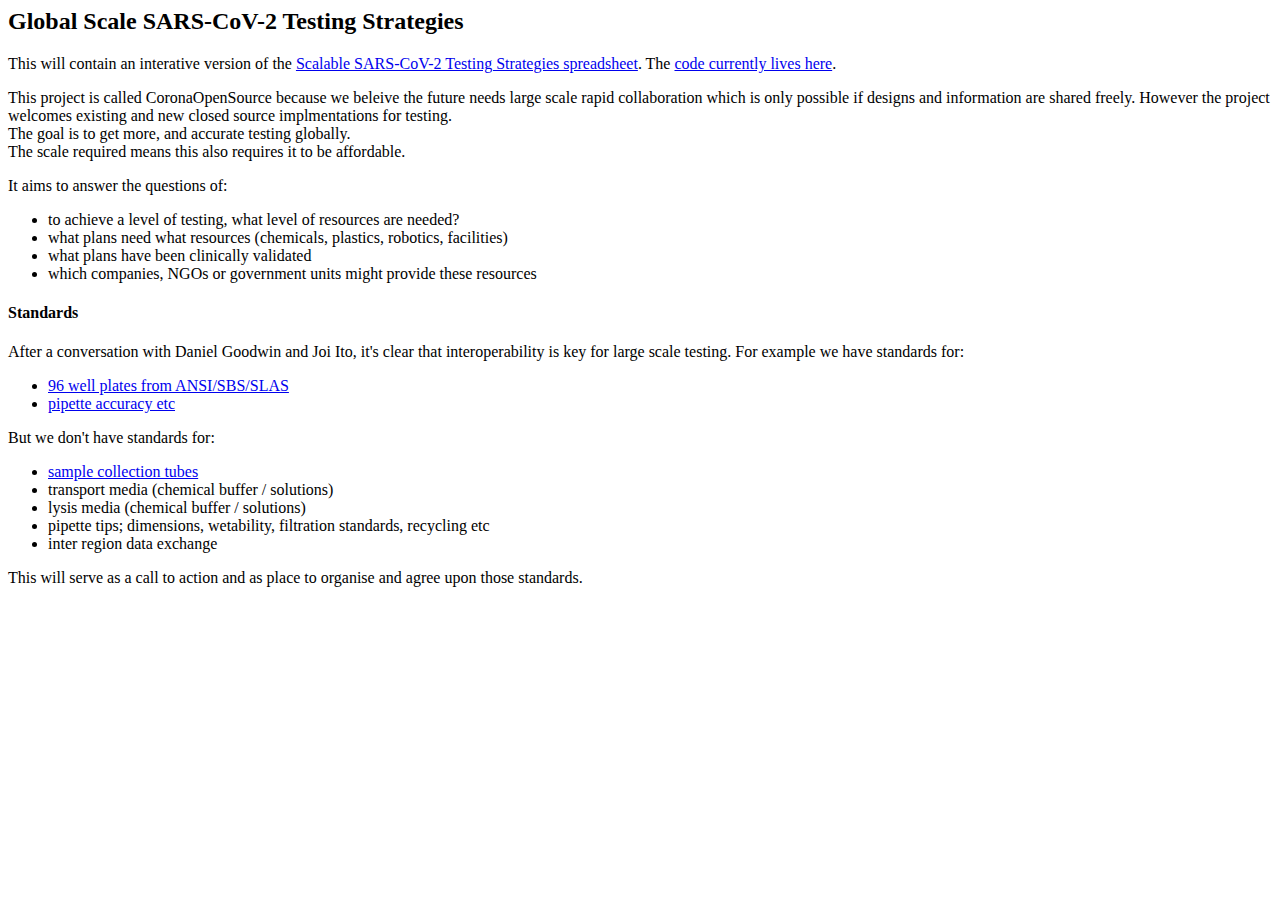
==== index.html @ 5ccc8fed "Update index.html" ====
<html>
<body>
  <h2>Global Scale SARS-CoV-2 Testing Strategies</h2>
  <p>
    This will contain an interative version of the <a href="https://docs.google.com/spreadsheets/d/1vgjfj3HQX269kGi21wtF6sfsjLfuOe-NWLp2GT7XMjE/edit#gid=0">Scalable SARS-CoV-2 Testing Strategies spreadsheet</a>.  The <a href="https://github.com/TheWorldSim/SARS-CoV-2-testing">code currently lives here</a>.
  </p>
  <p>
    This project is called CoronaOpenSource because we beleive the future needs large scale rapid collaboration which is only possible if designs and information are shared freely.  However the project welcomes existing and new closed source implmentations for testing.
    <br>The goal is to get more, and accurate testing globally.
    <br>The scale required means this also requires it to be affordable.
  </p>
  <p>
    It aims to answer the questions of:
    <ul>
      <li>to achieve a level of testing, what level of resources are needed?</li>
      <li>what plans need what resources (chemicals, plastics, robotics, facilities)</li>
      <li>what plans have been clinically validated</li>
      <li>which companies, NGOs or government units might provide these resources</li>
    </ul>
  </p>
  <p>
    <h4>Standards</h4>
    After a conversation with Daniel Goodwin and Joi Ito, it's clear that interoperability is key for large scale testing.  For example we have standards for:
    <ul>
      <li><a href="https://slas.org/SLAS/assets/File/ANSI_SLAS_4-2004_WellPositions.pdf">96 well plates from ANSI/SBS/SLAS</a></li>
      <li><a href="https://www.google.com/search?q=iso+8655&oq=iso+8655">pipette accuracy etc</a></li>
    </ul>
    But we don't have standards for:
    <ul>
      <li><a href="https://medium.com/@danielrgoodwin/architecting-the-biocensus-9da1d3399359">sample collection tubes</a></li>
      <li>transport media (chemical buffer / solutions)</li>
      <li>lysis media (chemical buffer / solutions)</li>
      <li>pipette tips; dimensions, wetability, filtration standards, recycling etc</li>
      <li>inter region data exchange</li>
    </ul>
    This will serve as a call to action and as place to organise and agree upon those standards.
  </p>
</body>
</html>
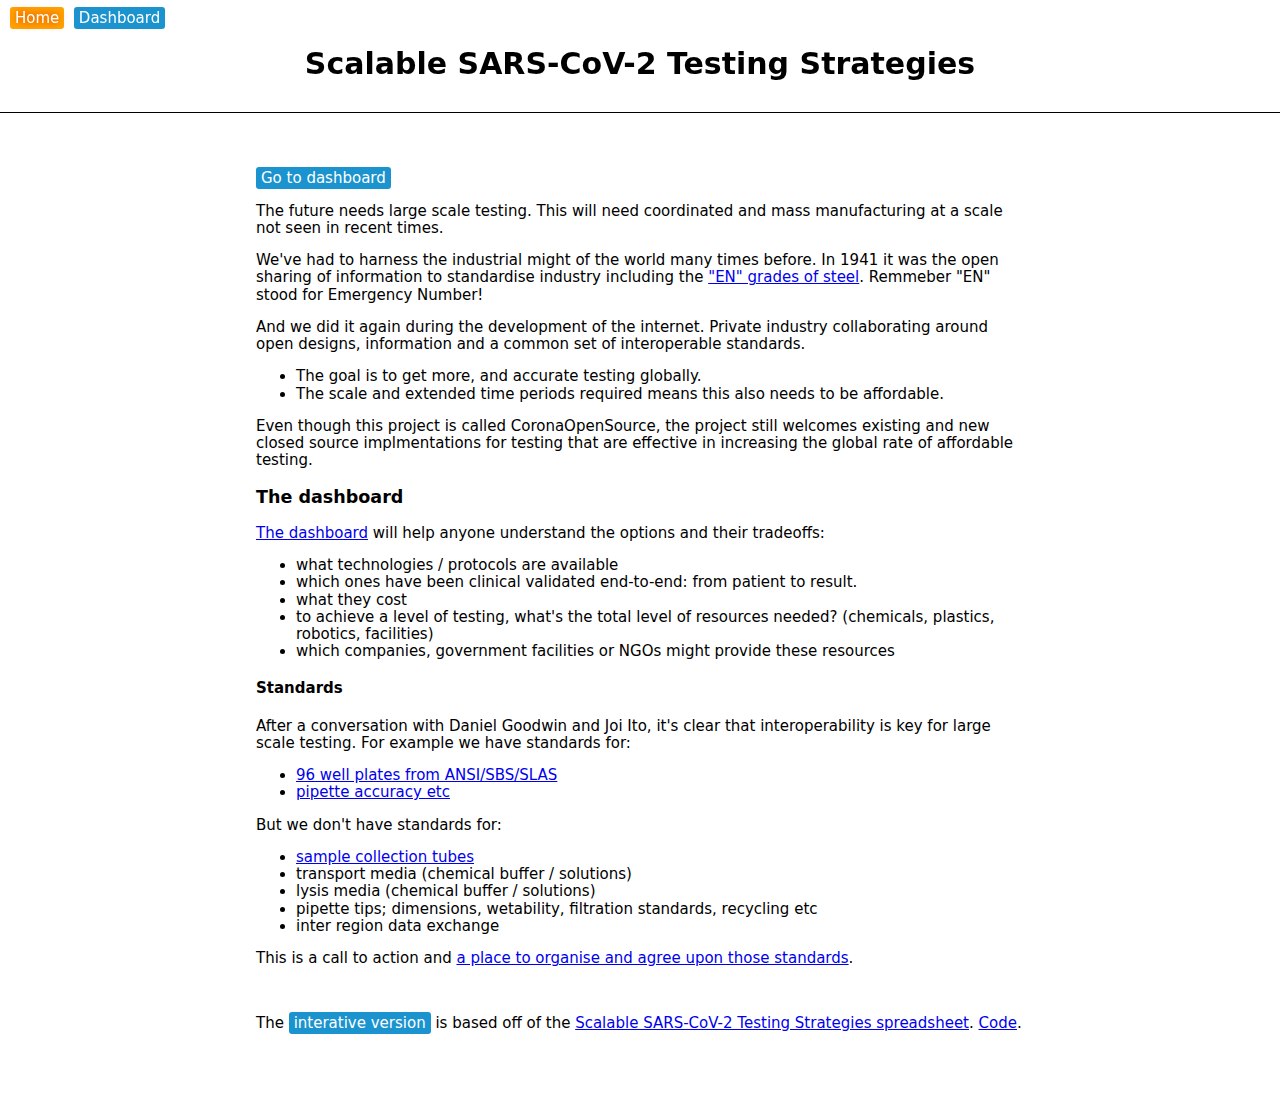
==== commit bbdbff13: "Update with build #f4b1e77 from TheWorldSim/SARS-CoV-2-testing" ====
--- a/index.html
+++ b/index.html
@@ -1,39 +1,55 @@
-<html>
+<!DOCTYPE html>
+<html lang="en-En">
+
+<head>
+	<meta charset="utf-8"/>
+	<meta http-equiv="X-UA-Compatible" content="IE=edge"/>
+	<meta name="viewport" content="width=device-width, initial-scale=1.0"/>
+	<meta name="Description" content="Global Scale SARS-CoV-2 Testing">
+	<title>Global SARS-CoV-2 Testing</title>
+
+	<base href="/">
+	<style>
+		body {
+			font-family: system-ui;
+			font-display: optional;
+			width: 100vw;
+			max-width: 100vw;
+			min-width: 400px;
+			overflow-x: hidden;
+			font-size: 15px;
+			color: #000;
+			background-color: #fff;
+		}
+		#app, noscript {
+			display: flex;
+			width: 100vw;
+			height: 100vh;
+			align-items: center;
+			justify-content: center;
+		}
+		#app {
+			display: flex;
+			align-content: normal;
+			justify-content: normal;
+			height: auto;
+			flex-flow: column nowrap;
+			min-height: 100vh;
+			min-width: 340px;
+			width: 100vw;
+			padding: 0;
+			margin: 0 auto;
+			position: relative;
+		}
+	</style>
+	<link rel="stylesheet" href="styles/app/app.css" media="all">
+</head>
+
 <body>
-  <h2>Global Scale SARS-CoV-2 Testing Strategies</h2>
-  <p>
-    This will contain an interative version of the <a href="https://docs.google.com/spreadsheets/d/1vgjfj3HQX269kGi21wtF6sfsjLfuOe-NWLp2GT7XMjE/edit#gid=0">Scalable SARS-CoV-2 Testing Strategies spreadsheet</a>.  The <a href="https://github.com/TheWorldSim/SARS-CoV-2-testing">code currently lives here</a>.
-  </p>
-  <p>
-    This project is called CoronaOpenSource because we beleive the future needs large scale rapid collaboration which is only possible if designs and information are shared freely.  However the project welcomes existing and new closed source implmentations for testing.
-    <br>The goal is to get more, and accurate testing globally.
-    <br>The scale required means this also requires it to be affordable.
-  </p>
-  <p>
-    It aims to answer the questions of:
-    <ul>
-      <li>to achieve a level of testing, what level of resources are needed?</li>
-      <li>what plans need what resources (chemicals, plastics, robotics, facilities)</li>
-      <li>what plans have been clinically validated</li>
-      <li>which companies, NGOs or government units might provide these resources</li>
-    </ul>
-  </p>
-  <p>
-    <h4>Standards</h4>
-    After a conversation with Daniel Goodwin and Joi Ito, it's clear that interoperability is key for large scale testing.  For example we have standards for:
-    <ul>
-      <li><a href="https://slas.org/SLAS/assets/File/ANSI_SLAS_4-2004_WellPositions.pdf">96 well plates from ANSI/SBS/SLAS</a></li>
-      <li><a href="https://www.google.com/search?q=iso+8655&oq=iso+8655">pipette accuracy etc</a></li>
-    </ul>
-    But we don't have standards for:
-    <ul>
-      <li><a href="https://medium.com/@danielrgoodwin/architecting-the-biocensus-9da1d3399359">sample collection tubes</a></li>
-      <li>transport media (chemical buffer / solutions)</li>
-      <li>lysis media (chemical buffer / solutions)</li>
-      <li>pipette tips; dimensions, wetability, filtration standards, recycling etc</li>
-      <li>inter region data exchange</li>
-    </ul>
-    This will serve as a call to action and as place to organise and agree upon those standards.
-  </p>
+	<noscript>Please enable Javascript.</noscript>
+	<div id="app"></div>
+	<script src="scripts/vendor.js" defer></script>
+	<script src="scripts/main.js" defer></script>
 </body>
-</html>
+
+</html>--- a/styles/app/app.css
+++ b/styles/app/app.css
@@ -0,0 +1 @@
+/*! normalize.css v8.0.0 | MIT License | github.com/necolas/normalize.css */button,hr,input{overflow:visible}progress,sub,sup{vertical-align:baseline}[type=checkbox],[type=radio],legend{box-sizing:border-box;padding:0}html{line-height:1.15;-webkit-text-size-adjust:100%}body{margin:0}h1{font-size:2em;margin:.67em 0}hr{box-sizing:content-box;height:0}code,kbd,pre,samp{font-family:monospace,monospace;font-size:1em}a{background-color:transparent}abbr[title]{border-bottom:none;text-decoration:underline;text-decoration:underline dotted}b,strong{font-weight:bolder}small{font-size:80%}sub,sup{font-size:75%;line-height:0;position:relative}sub{bottom:-.25em}sup{top:-.5em}img{border-style:none}button,input,optgroup,select,textarea{font-family:inherit;font-size:100%;line-height:1.15;margin:0}button,select{text-transform:none}[type=button],[type=reset],[type=submit],button{-webkit-appearance:button}[type=button]::-moz-focus-inner,[type=reset]::-moz-focus-inner,[type=submit]::-moz-focus-inner,button::-moz-focus-inner{border-style:none;padding:0}[type=button]:-moz-focusring,[type=reset]:-moz-focusring,[type=submit]:-moz-focusring,button:-moz-focusring{outline:ButtonText dotted 1px}fieldset{padding:.35em .75em .625em}legend{color:inherit;display:table;max-width:100%;white-space:normal}textarea{overflow:auto}[type=number]::-webkit-inner-spin-button,[type=number]::-webkit-outer-spin-button{height:auto}[type=search]{-webkit-appearance:textfield;outline-offset:-2px}[type=search]::-webkit-search-decoration{-webkit-appearance:none}::-webkit-file-upload-button{-webkit-appearance:button;font:inherit}details{display:block}summary{display:list-item}[hidden],template{display:none}h2{color:#2a7ea4}.route,.route:visited{color:#fff}.component_container{border:thin solid #BBB;border-radius:3px;margin:10px;padding:5px 12px}.component_container .component_container{margin:10px 0}.route{text-decoration:none;border-radius:3px;background-color:#1b93ce;padding:2px 5px}.route.active,.route:hover{background-color:orange;text-shadow:#d10000 0 0 10px}